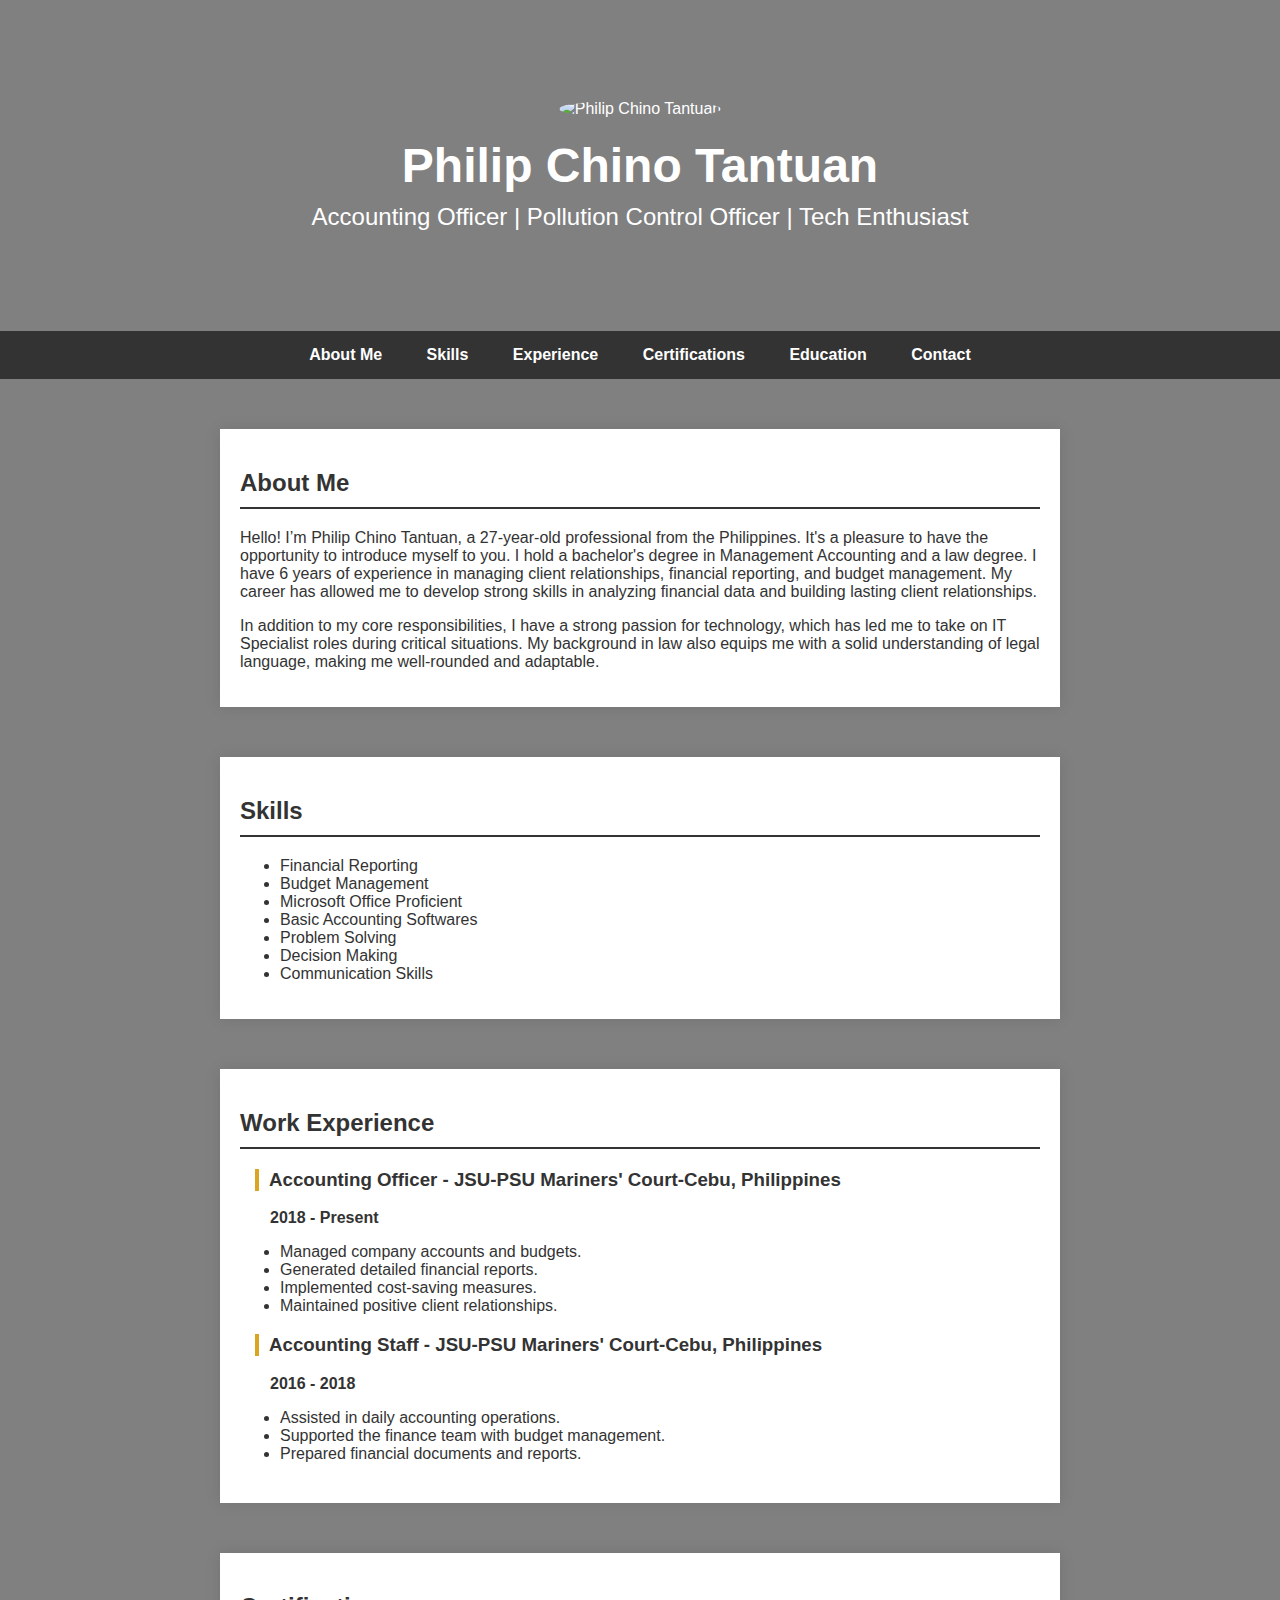
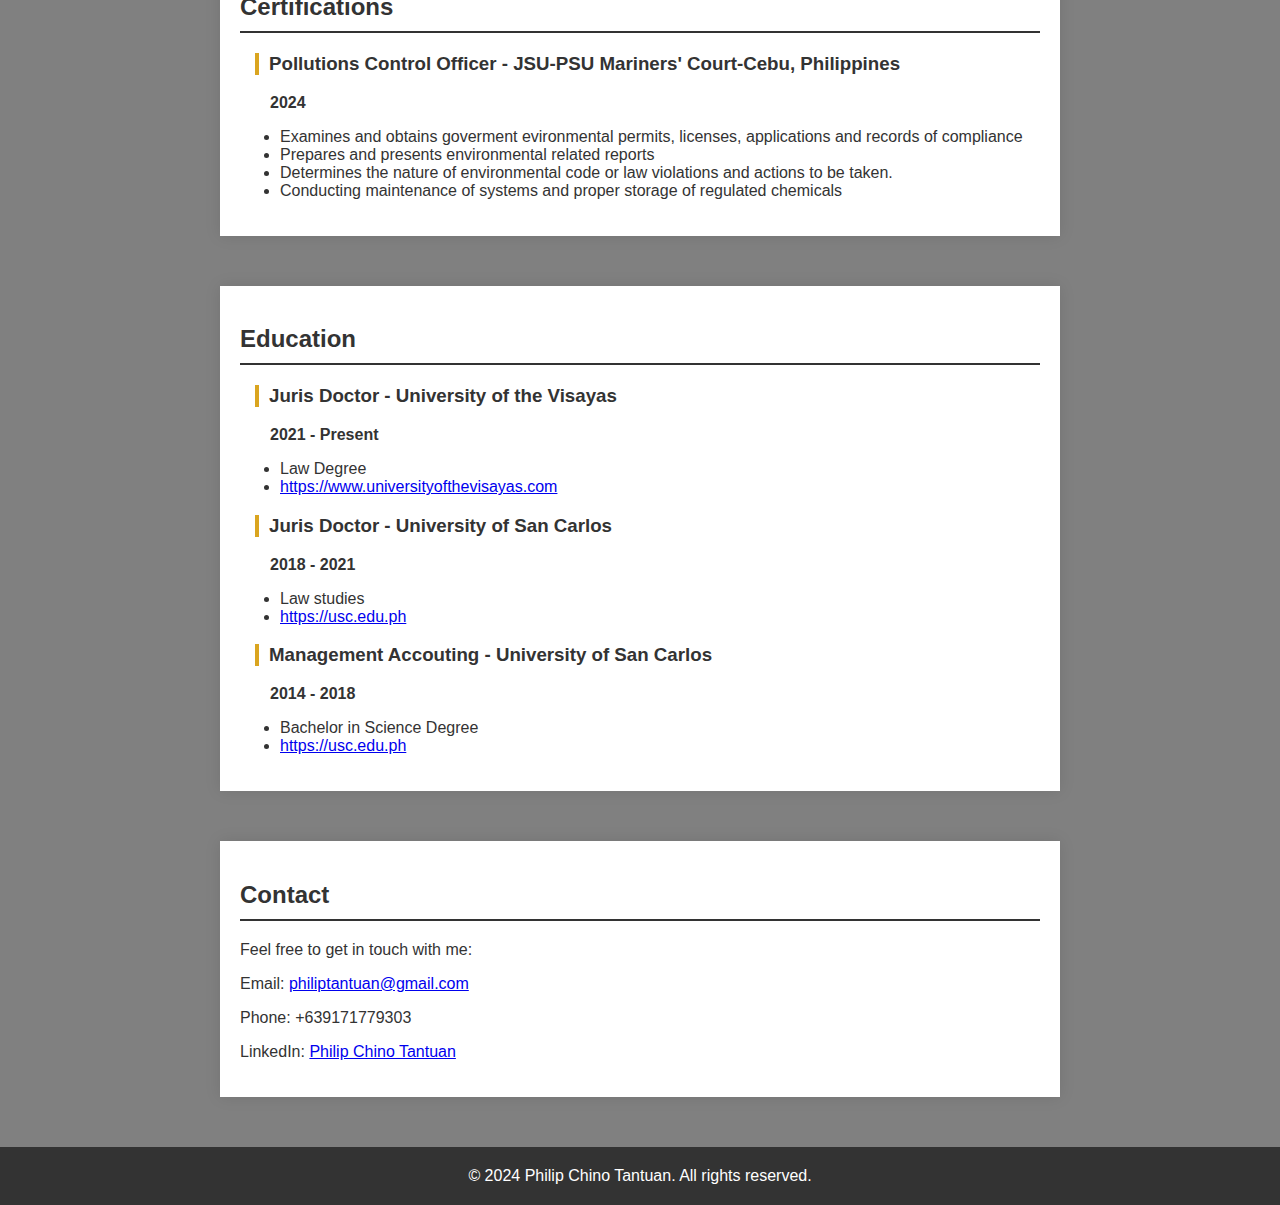
==== index.html @ 5d7c7038 "Add files via upload" ====
<!DOCTYPE html>
<html lang="en">
<head>
    <meta charset="UTF-8">
    <meta name="viewport" content="width=device-width, initial-scale=1.0">
    <title>Chino Tantuan - Portfolio</title>
    <link rel="stylesheet" href="styles.css">
</head>
<body>
    <header>
        <div class="header-content">
            <img src="https://media.licdn.com/dms/image/v2/C4E03AQEwqfz0HJDXSw/profile-displayphoto-shrink_800_800/profile-displayphoto-shrink_800_800/0/1657627004422?e=1730937600&v=beta&t=DvVCZHEvvnG2vAJYaJhIgMLou4Ud-IL6r_seGIM3nPU" 
            alt="Philip Chino Tantuan" 
            style="border-radius: 50%; width: 120px; height: 120px; margin-bottom: 20px;">
            <h1>Philip Chino Tantuan</h1>
            <p>Accounting Officer | Pollution Control Officer | Tech Enthusiast</p>
        </div>
    </header>

    <nav>
        <ul>
            <li><a href="#about">About Me</a></li>
            <li><a href="#skills">Skills</a></li>
            <li><a href="#experience">Experience</a></li>
            <li><a href="#certifications">Certifications</a></li>
            <li><a href="#education">Education</a></li>
            <li><a href="#contact">Contact</a></li>
        </ul>
    </nav>

    <section id="about">
        <h2>About Me</h2>
        <p>Hello! I’m Philip Chino Tantuan, a 27-year-old professional from the Philippines. It's a pleasure to have the opportunity to introduce myself to you. I hold a bachelor's degree in Management Accounting and a law degree. I have 6 years of experience in managing client relationships, financial reporting, and budget management. My career has allowed me to develop strong skills in analyzing financial data and building lasting client relationships.</p>

        <p>In addition to my core responsibilities, I have a strong passion for technology, which has led me to take on IT Specialist roles during critical situations. My background in law also equips me with a solid understanding of legal language, making me well-rounded and adaptable.</p>
    </section>

    <section id="skills">
        <h2>Skills</h2>
        <ul>
            <li>Financial Reporting</li>
            <li>Budget Management</li>
            <li>Microsoft Office Proficient</li>
            <li>Basic Accounting Softwares</li>
            <li>Problem Solving</li>
            <li>Decision Making</li>
            <li>Communication Skills</li>
        </ul>
    </section>

    <section id="experience">
        <h2>Work Experience</h2>
        <div class="experience-item">
            <h3>Accounting Officer - JSU-PSU Mariners' Court-Cebu, Philippines</h3>
            <p>2018 - Present</p>
        <ul>
            <li>Managed company accounts and budgets.</li>
            <li>Generated detailed financial reports.</li>
            <li>Implemented cost-saving measures.</li>
            <li>Maintained positive client relationships.</li>
        </ul>

            <h3>Accounting Staff - JSU-PSU Mariners' Court-Cebu, Philippines</h3>
            <p>2016 - 2018</p>
        <ul>
            <li>Assisted in daily accounting operations.</li>
            <li>Supported the finance team with budget management.</li>
            <li>Prepared financial documents and reports.</li>
        </ul>
        </div>
    </section>

    <section id="certifications">
        <h2>Certifications</h2>
        <div class="certifications-item">
            <h3>Pollutions Control Officer - JSU-PSU Mariners' Court-Cebu, Philippines</h3>
            <p>2024</p>
        <ul>
            <li>Examines and obtains goverment evironmental permits, licenses, applications and records of compliance</li>
            <li>Prepares and presents environmental related reports</li>
            <li>Determines the nature of environmental code or law violations and actions to be taken.</li>
            <li>Conducting maintenance of systems and proper storage of regulated chemicals</li>
        </ul>
        </div>
    </section>    

    <section id="education">
        <h2>Education</h2>
        <div class="education-item">
            <h3>Juris Doctor - University of the Visayas</h3>
            <p>2021 - Present</p>
        <ul>
            <li>Law Degree</li>
            <li> <a href="https://www.universityofthevisayas.com" target="_blank"> https://www.universityofthevisayas.com</a> </li>
        </ul>
            <h3>Juris Doctor - University of San Carlos</h3>
             <p>2018 - 2021</p>
        <ul>
            <li>Law studies</li>
            <li> <a href="https://usc.edu.ph" target="_blank"> https://usc.edu.ph</a> </li>
        </ul>

            <h3>Management Accouting - University of San Carlos</h3>
            <p>2014 - 2018</p>
        <ul>
            <li>Bachelor in Science Degree</li>
            <li> <a href="https://usc.edu.ph" target="_blank"> https://usc.edu.ph</a> </li>
        </ul>
        
        </div>
    </section>

    <section id="contact">
        <h2>Contact</h2>
        <p>Feel free to get in touch with me:</p>
        <p>Email: <a href="mailto:philiptantuan@gmail.com">philiptantuan@gmail.com</a></p>
        <p>Phone: +639171779303</p>
        <p>LinkedIn: <a href="https://www.linkedin.com/in/chino-tantuan-107138245/" target="_blank">Philip Chino Tantuan</a></p>
    </section>

    <footer>
        <p>&copy; 2024 Philip Chino Tantuan. All rights reserved.</p>
    </footer>
</body>
</html>
---- styles.css ----
body {
    font-family: Arial, sans-serif;
    color: #333;
    margin: 0;
    padding: 0;
    background-color: grey;
}

header {
    background-image: url('https://img.freepik.com/free-vector/background-with-black-lines_1051-1040.jpg?w=1480&t=st=1725374179~exp=1725374779~hmac=bb7e68f380f4172eb8aee20af0af83f66ac95c7b62dfbfd78556f318540ff85d');
    background-size: cover;
    background-position: center;
    color: white;
    text-align: center;
    text-weight: bold;
    padding: 100px 20px;
}

.header-content h1 {
    font-size: 3em;
    margin: 0;
}

.header-content p {
    font-size: 1.5em;
    margin: 10px 0 0;
}

nav {
    background-color: #333;
    padding: 15px;
    text-align: center;
}

nav ul {
    list-style: none;
    margin: 0;
    padding: 0;
}

nav ul li {
    display: inline;
    margin: 0 20px;
}

nav ul li a {
    color: white;
    text-decoration: none;
    font-weight: bold;
}

nav ul li a:hover {
    text-decoration: underline;
}

section {
    max-width: 800px;
    margin: 50px auto;
    padding: 20px;
    background-color: white;
    box-shadow: 0 0 15px rgba(0, 0, 0, 0.1);
}

section h2 {
    color: #333;
    border-bottom: 2px solid #333;
    padding-bottom: 10px;
    margin-bottom: 20px;
}

section h3 {
    border-left: 4px solid goldenrod;
    padding-left: 10px;
    margin-left: 15px;
}

.experience-item {
    margin-bottom: 20px;
}

.experience-item p {
    margin-left: 30px;
    font-weight: bold;
}

.certifications-item p {
    margin-left: 30px;
    font-weight: bold;
}

.education-item p {
    margin-left: 30px;
    font-weight: bold;
}

footer {
    text-align: center;
    padding: 20px;
    background-color: #333;
    color: white;
}

footer p {
    margin: 0;
}
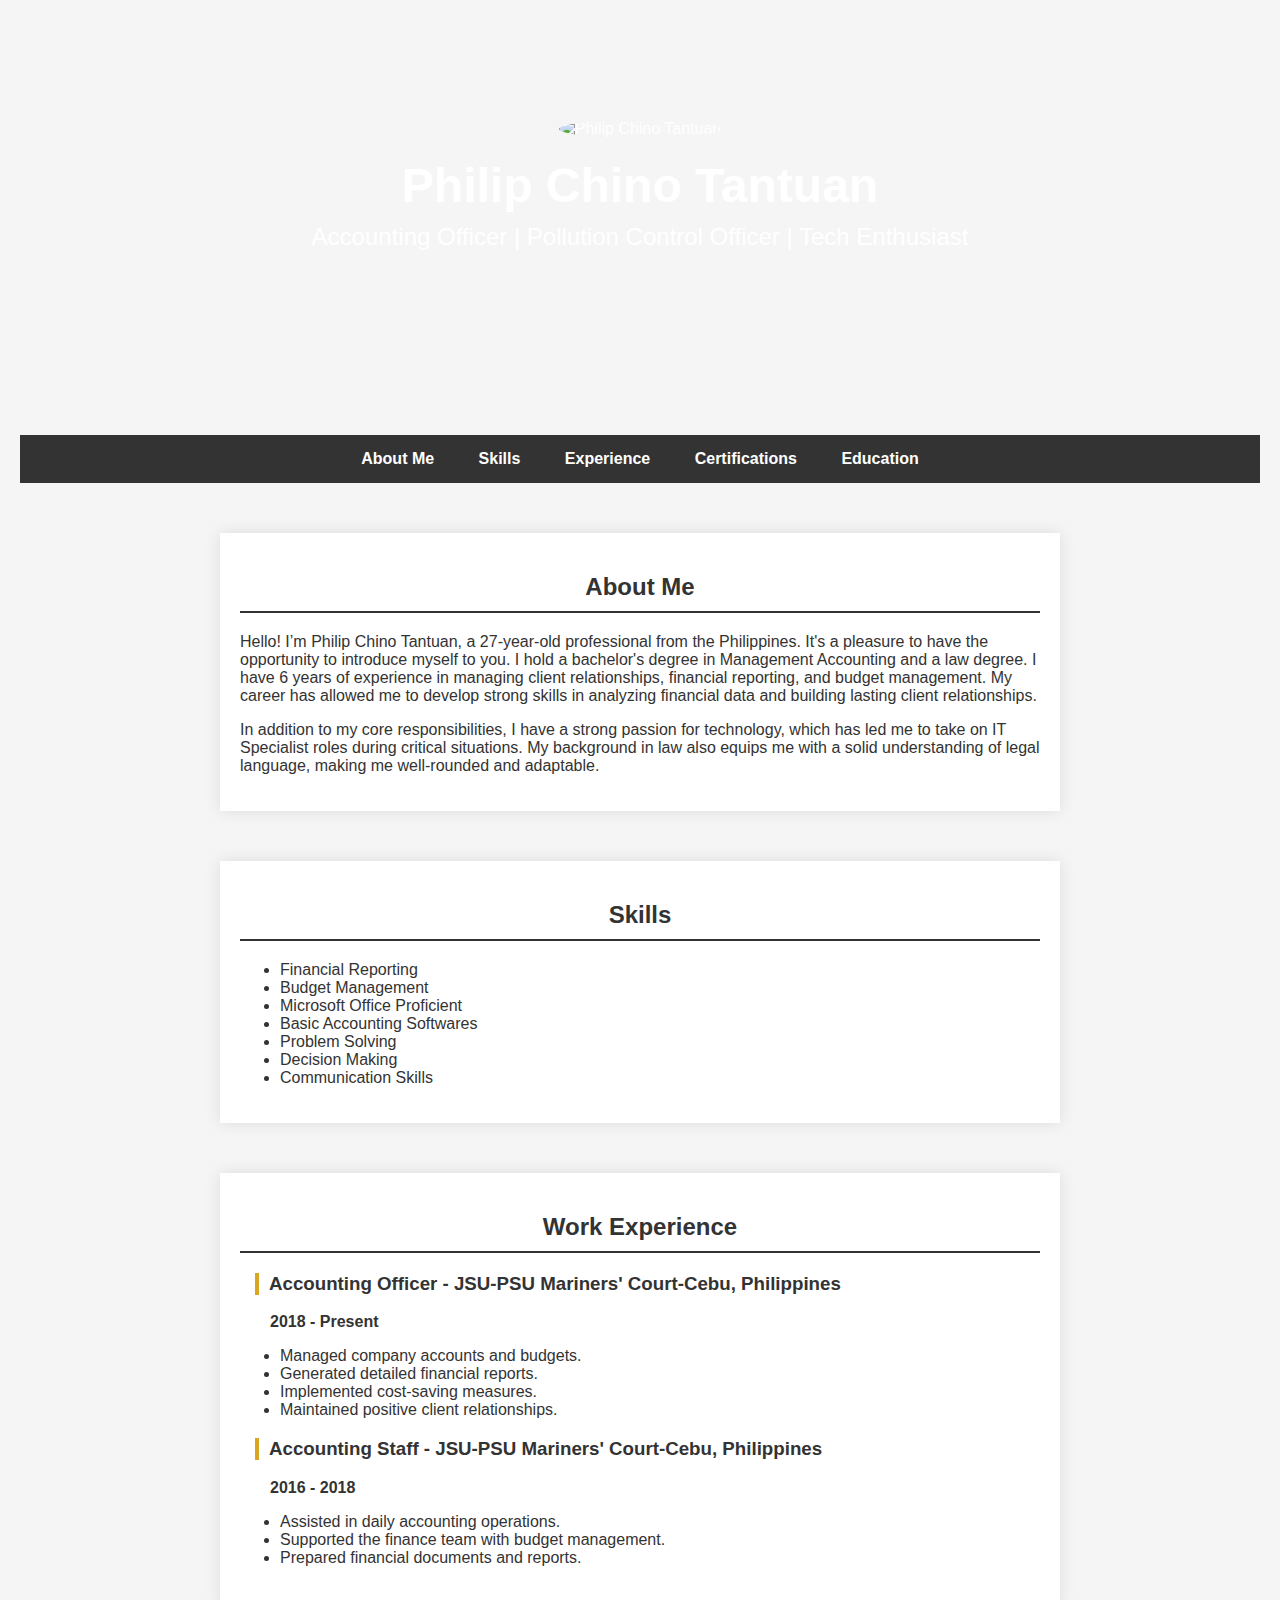
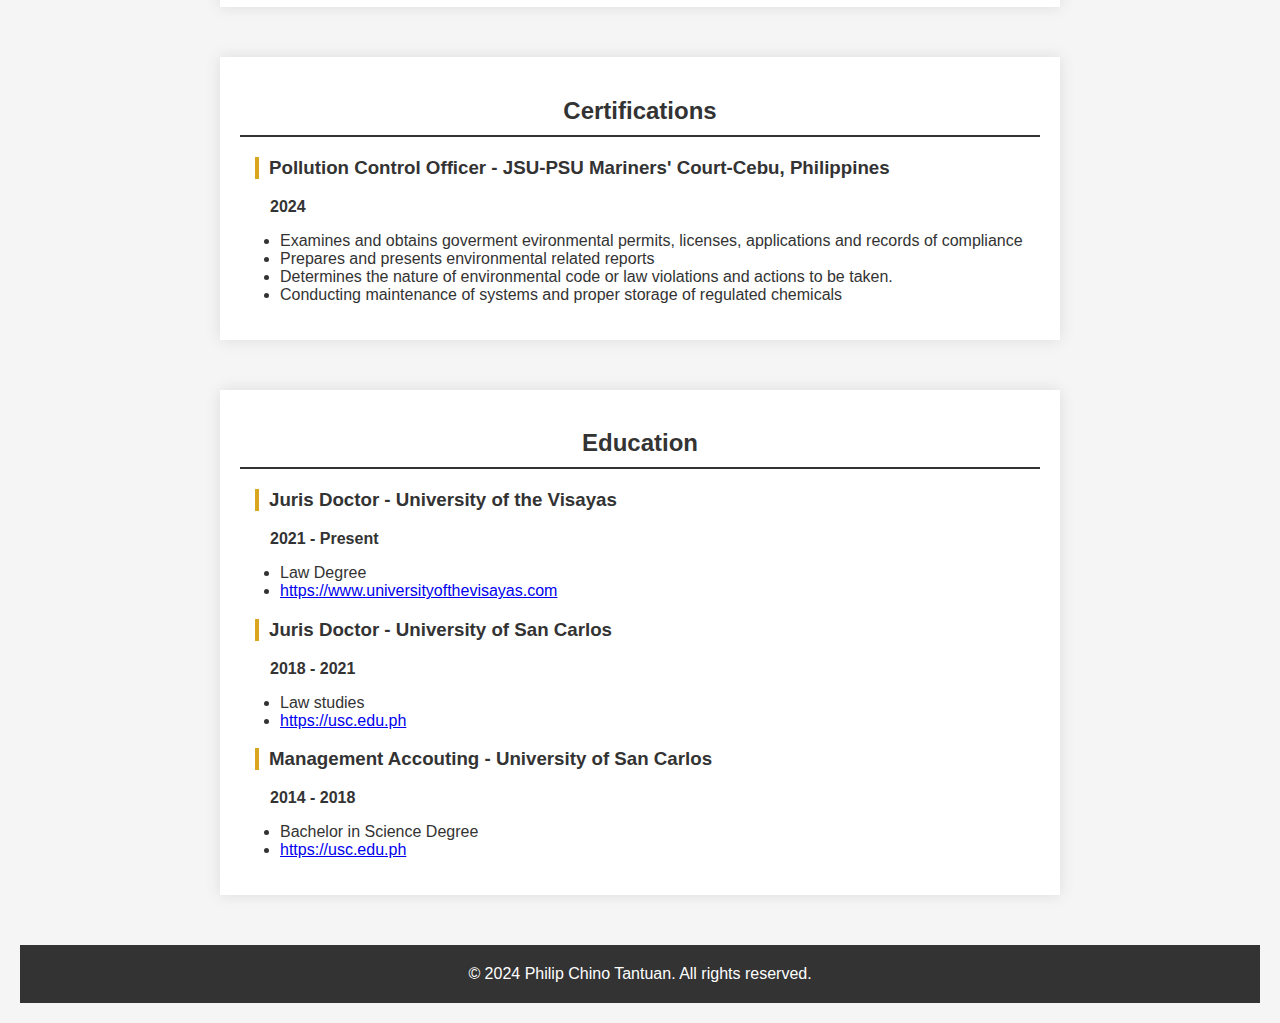
==== commit e3b95e41: "Add files via upload" ====
--- a/index.html
+++ b/index.html
@@ -5,6 +5,10 @@
     <meta name="viewport" content="width=device-width, initial-scale=1.0">
     <title>Chino Tantuan - Portfolio</title>
     <link rel="stylesheet" href="styles.css">
+    <link rel="stylesheet" href="https://cdnjs.cloudflare.com/ajax/libs/font-awesome/6.6.0/css/all.min.css"
+    integrity="sha512-Kc323vGBEqzTmouAECnVceyQqyqdsSiqLQISBL29aUW4U/M7pSPA/gEUZQqv1cwx4OnYxTxve5UMg5GT6L4JJg==" 
+    crossorigin="anonymous" 
+    referrerpolicy="no-referrer" />
 </head>
 <body>
     <header>
@@ -13,7 +17,22 @@
             alt="Philip Chino Tantuan" 
             style="border-radius: 50%; width: 120px; height: 120px; margin-bottom: 20px;">
             <h1>Philip Chino Tantuan</h1>
-            <p>Accounting Officer | Pollution Control Officer | Tech Enthusiast</p>
+            <p>Accounting Officer | Pollution Control Officer | Tech Enthusiast</p>  
+            <nav class="nav-container">
+            <a class="btn" title="Linkedin Profile"
+                target="_blank"
+                href="https://www.linkedin.com/in/chino-tantuan-107138245/">
+                    <i class="fa-brands fa-linkedin"></i> </a>
+            <a class="btn" title="Facebook"
+                target="_blank"
+                href="https://www.facebook.com/ChinoTantuan/">
+                <i class="fa-brands fa-square-facebook"></i> </a>
+            
+            <!-- Contact Me Button -->
+            <button id="contactBtn" title="Contact Me">
+                <i class="fas fa-envelope"></i></button>  
+        <script src="script.js"></script>    
+        </nav>    
         </div>
     </header>
 
@@ -24,7 +43,6 @@
             <li><a href="#experience">Experience</a></li>
             <li><a href="#certifications">Certifications</a></li>
             <li><a href="#education">Education</a></li>
-            <li><a href="#contact">Contact</a></li>
         </ul>
     </nav>
 
@@ -73,7 +91,7 @@
     <section id="certifications">
         <h2>Certifications</h2>
         <div class="certifications-item">
-            <h3>Pollutions Control Officer - JSU-PSU Mariners' Court-Cebu, Philippines</h3>
+            <h3>Pollution Control Officer - JSU-PSU Mariners' Court-Cebu, Philippines</h3>
             <p>2024</p>
         <ul>
             <li>Examines and obtains goverment evironmental permits, licenses, applications and records of compliance</li>
@@ -110,14 +128,6 @@
         </div>
     </section>
 
-    <section id="contact">
-        <h2>Contact</h2>
-        <p>Feel free to get in touch with me:</p>
-        <p>Email: <a href="mailto:philiptantuan@gmail.com">philiptantuan@gmail.com</a></p>
-        <p>Phone: +639171779303</p>
-        <p>LinkedIn: <a href="https://www.linkedin.com/in/chino-tantuan-107138245/" target="_blank">Philip Chino Tantuan</a></p>
-    </section>
-
     <footer>
         <p>&copy; 2024 Philip Chino Tantuan. All rights reserved.</p>
     </footer>
--- a/styles.css
+++ b/styles.css
@@ -15,6 +15,33 @@
     text-weight: bold;
     padding: 100px 20px;
 }
+.nav-container{
+    display: flex;
+    align-items: center;
+    justify-content: center;
+    gap: 0;
+    background: inherit;
+}
+
+.btn {
+    padding: 12px 16px;
+    font-size: 30px;
+    width: 30px;
+    color: inherit;
+    aspect-ratio: 1 / 1;
+    overflow: hidden;
+    border-radius: 100%;
+    display: grid;
+    place-items: center;
+    text-decoration:none;   
+    text-align: center;
+}
+
+.btn: hover{
+
+
+}
+
 
 .header-content h1 {
     font-size: 3em;
@@ -103,3 +130,84 @@
 footer p {
     margin: 0;
 }
+
+/* Contact Me Icon Button */
+#contactBtn {
+    padding: 15px;
+    background-color: inherit;
+    color: white;
+    border: none;
+    cursor: pointer;
+    border-radius: 100%;
+    font-size: 30px;
+    display: inline-flex;
+    align-items: center;
+    justify-content: center;
+}
+
+#contactBtn i {
+    margin: 0;
+}
+
+/* Modal Form Styling */
+body {
+    font-family: Arial, sans-serif;
+    color: #333;
+    margin: 0;
+    padding: 20px;
+    background-color: #f5f5f5;
+}
+
+form {
+    display: flex;
+    flex-direction: column;
+    align-items: center;
+    padding: 20px;
+    background-color: white;
+    box-shadow: 0 0 15px rgba(0, 0, 0, 0.2);
+    border-radius: 10px;
+    max-width: 350px;
+    margin: auto;
+}
+
+h2 {
+    margin-bottom: 20px;
+    font-size: 24px;
+    text-align: center;
+}
+
+label {
+    margin-top: 10px;
+    width: 100%;
+    font-weight: bold;
+    text-align: left;
+}
+
+input, textarea {
+    width: 100%;
+    padding: 10px;
+    margin-top: 5px;
+    border: 1px solid #ccc;
+    border-radius: 5px;
+    font-size: 16px;
+    box-sizing: border-box;
+}
+
+textarea {
+    resize: none;
+}
+
+button[type="submit"] {
+    margin-top: 20px;
+    padding: 10px 20px;
+    background-color: #333;
+    color: white;
+    border: none;
+    cursor: pointer;
+    border-radius: 5px;
+    font-size: 16px;
+}
+
+button[type="submit"]:hover {
+    background-color: #555;
+}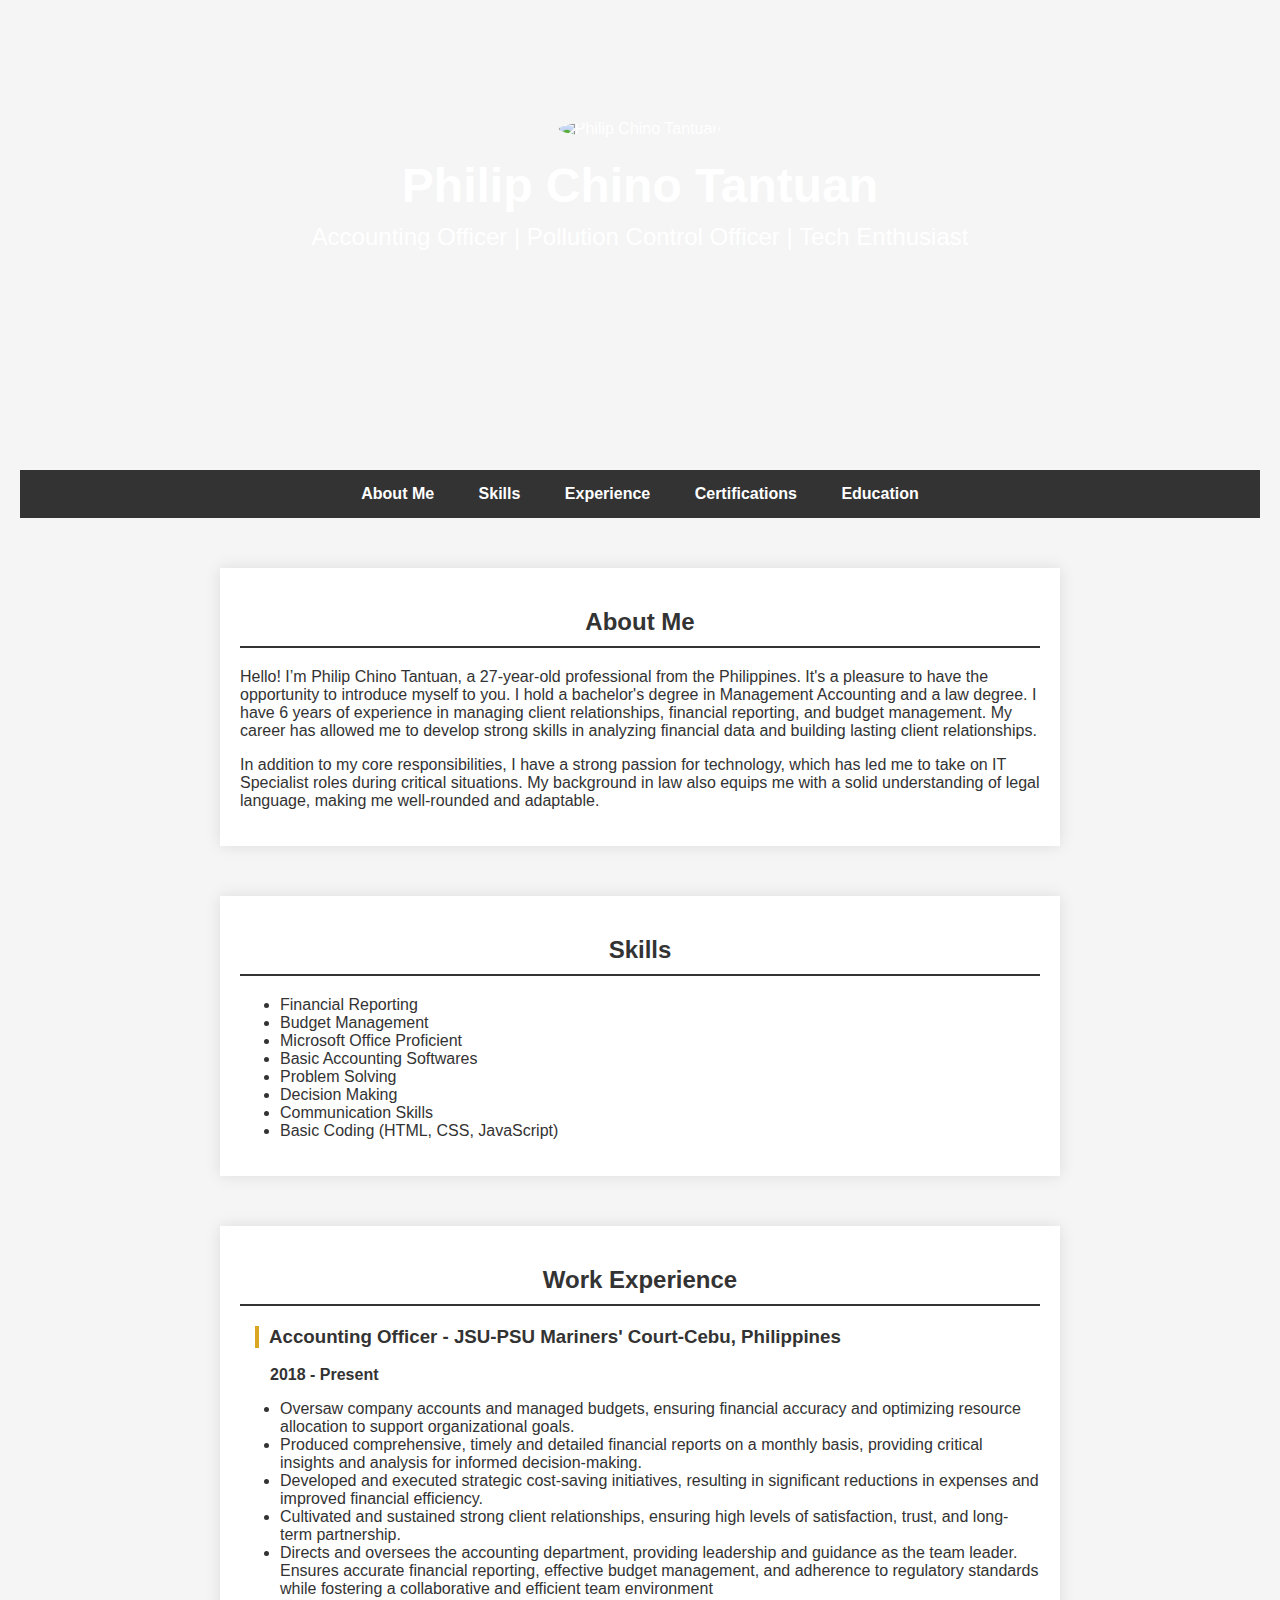
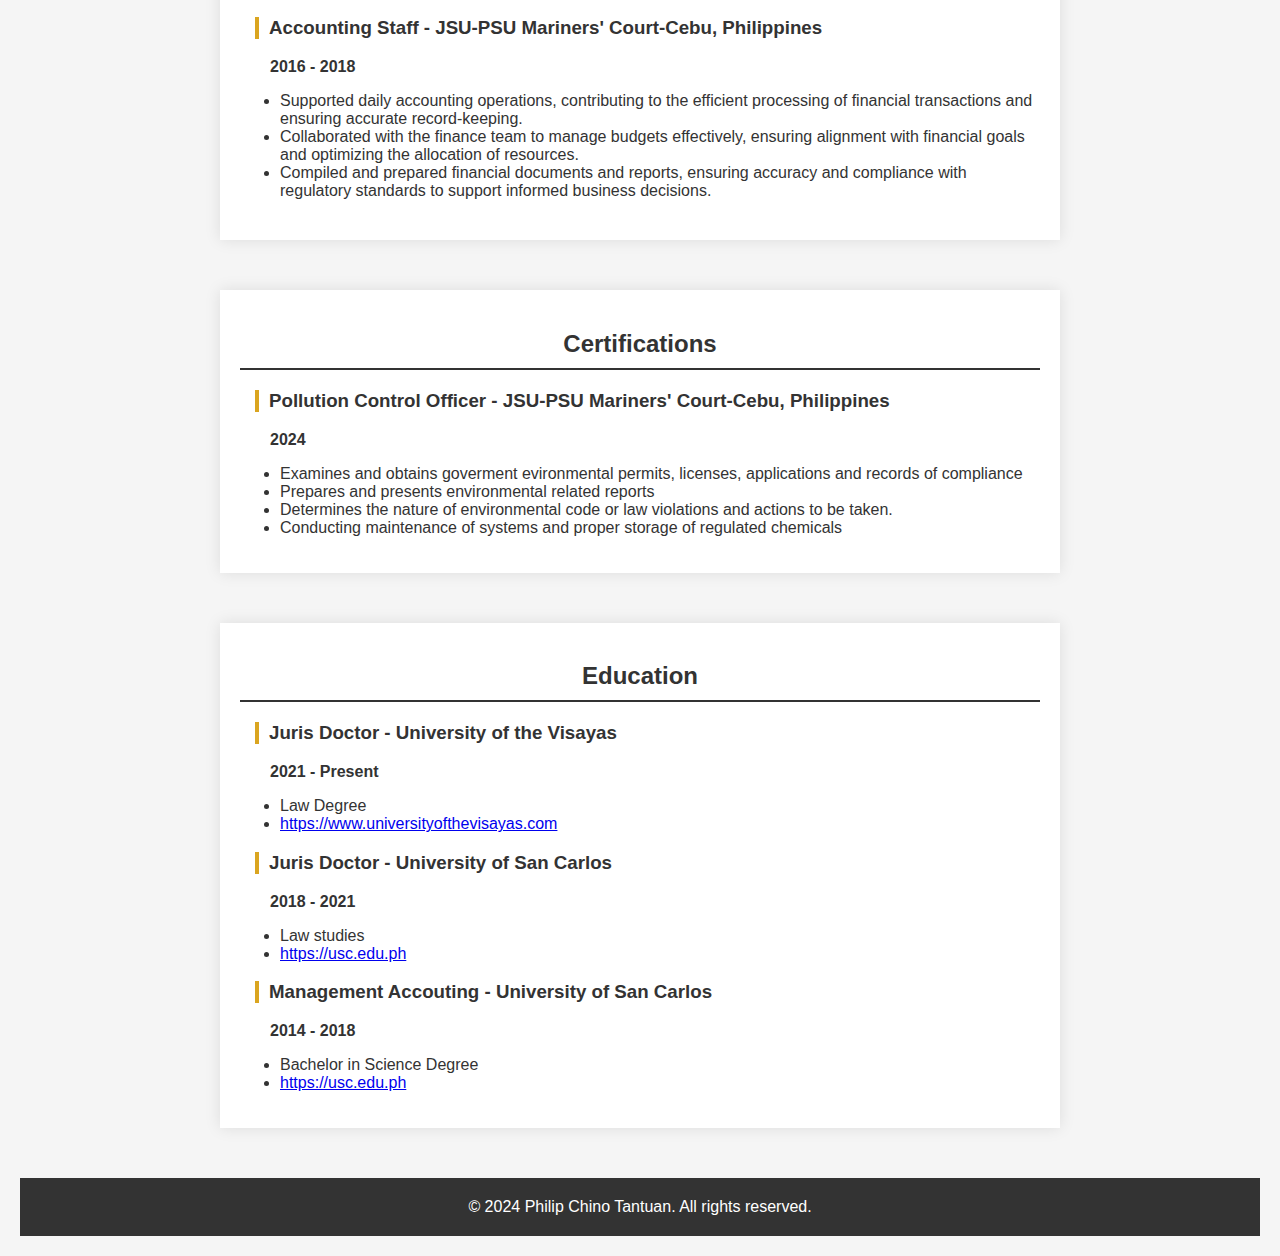
==== commit 858a885b: "Add files via upload" ====
--- a/index.html
+++ b/index.html
@@ -63,6 +63,7 @@
             <li>Problem Solving</li>
             <li>Decision Making</li>
             <li>Communication Skills</li>
+            <li>Basic Coding (HTML, CSS, JavaScript)</li>
         </ul>
     </section>
 
@@ -72,18 +73,19 @@
             <h3>Accounting Officer - JSU-PSU Mariners' Court-Cebu, Philippines</h3>
             <p>2018 - Present</p>
         <ul>
-            <li>Managed company accounts and budgets.</li>
-            <li>Generated detailed financial reports.</li>
-            <li>Implemented cost-saving measures.</li>
-            <li>Maintained positive client relationships.</li>
+            <li>Oversaw company accounts and managed budgets, ensuring financial accuracy and optimizing resource allocation to support organizational goals.</li>
+            <li>Produced comprehensive, timely and detailed financial reports on a monthly basis, providing critical insights and analysis for informed decision-making.</li>
+            <li>Developed and executed strategic cost-saving initiatives, resulting in significant reductions in expenses and improved financial efficiency.</li>
+            <li>Cultivated and sustained strong client relationships, ensuring high levels of satisfaction, trust, and long-term partnership.</li>
+            <li>Directs and oversees the accounting department, providing leadership and guidance as the team leader. Ensures accurate financial reporting, effective budget management, and adherence to regulatory standards while fostering a collaborative and efficient team environment</li>
         </ul>
 
             <h3>Accounting Staff - JSU-PSU Mariners' Court-Cebu, Philippines</h3>
             <p>2016 - 2018</p>
         <ul>
-            <li>Assisted in daily accounting operations.</li>
-            <li>Supported the finance team with budget management.</li>
-            <li>Prepared financial documents and reports.</li>
+            <li>Supported daily accounting operations, contributing to the efficient processing of financial transactions and ensuring accurate record-keeping.</li>
+            <li>Collaborated with the finance team to manage budgets effectively, ensuring alignment with financial goals and optimizing the allocation of resources.</li>
+            <li>Compiled and prepared financial documents and reports, ensuring accuracy and compliance with regulatory standards to support informed business decisions.</li>
         </ul>
         </div>
     </section>
--- a/styles.css
+++ b/styles.css
@@ -14,6 +14,7 @@
     text-align: center;
     text-weight: bold;
     padding: 100px 20px;
+    height: 250px;
 }
 .nav-container{
     display: flex;
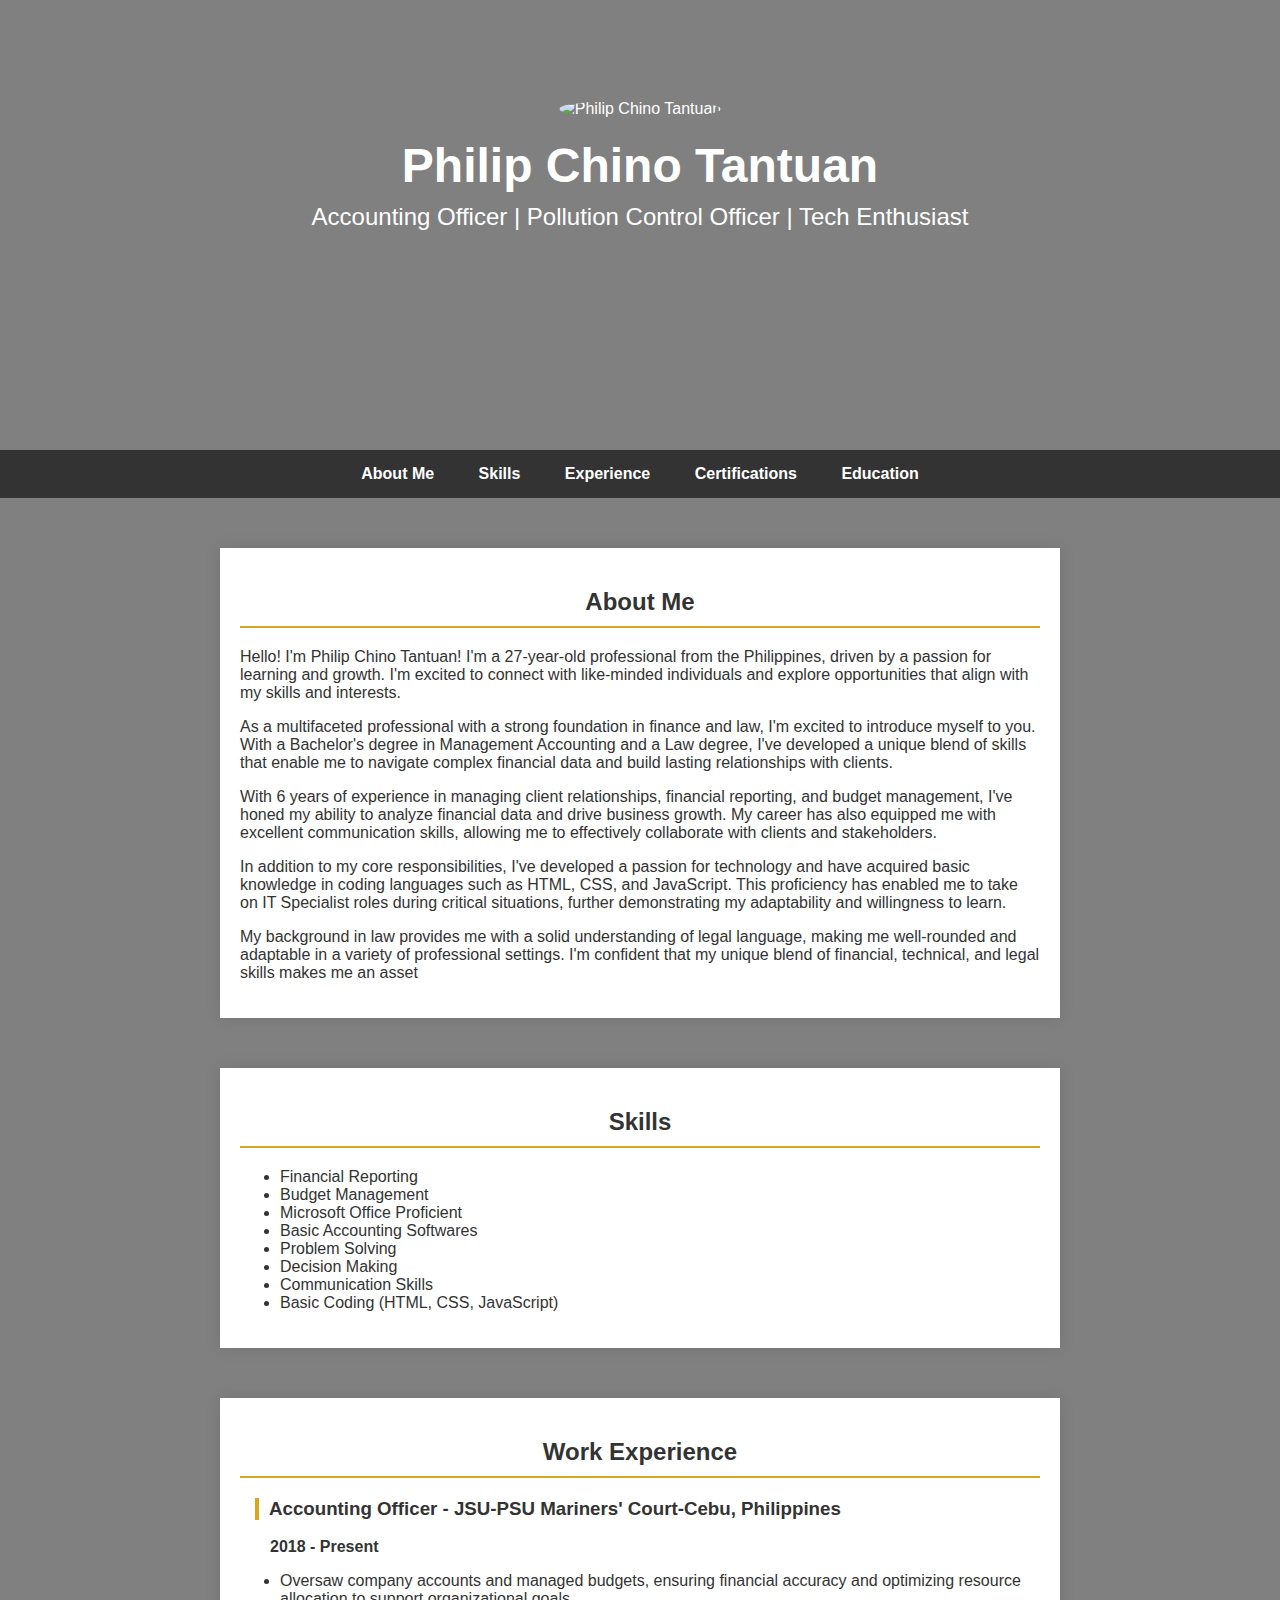
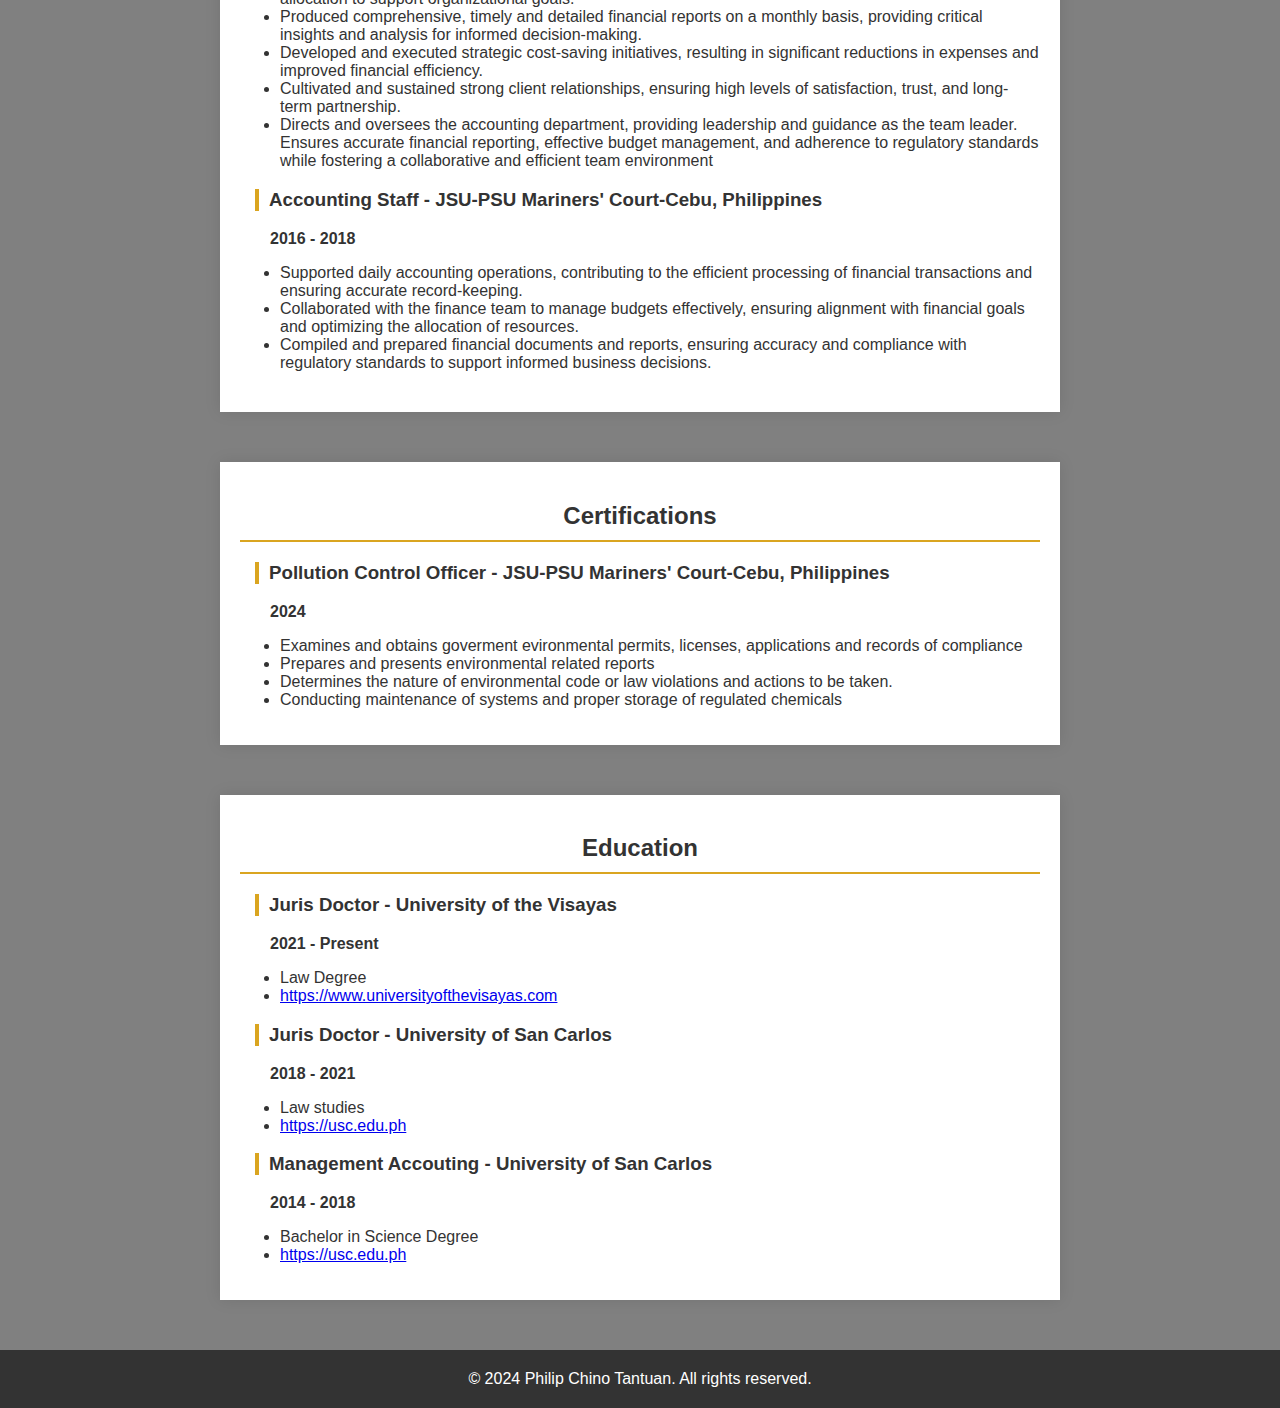
==== commit a1e227ff: "Add files via upload" ====
--- a/index.html
+++ b/index.html
@@ -28,7 +28,6 @@
                 href="https://www.facebook.com/ChinoTantuan/">
                 <i class="fa-brands fa-square-facebook"></i> </a>
             
-            <!-- Contact Me Button -->
             <button id="contactBtn" title="Contact Me">
                 <i class="fas fa-envelope"></i></button>  
         <script src="script.js"></script>    
@@ -48,9 +47,15 @@
 
     <section id="about">
         <h2>About Me</h2>
-        <p>Hello! I’m Philip Chino Tantuan, a 27-year-old professional from the Philippines. It's a pleasure to have the opportunity to introduce myself to you. I hold a bachelor's degree in Management Accounting and a law degree. I have 6 years of experience in managing client relationships, financial reporting, and budget management. My career has allowed me to develop strong skills in analyzing financial data and building lasting client relationships.</p>
+        <p>Hello! I'm Philip Chino Tantuan! I'm a 27-year-old professional from the Philippines, driven by a passion for learning and growth. I'm excited to connect with like-minded individuals and explore opportunities that align with my skills and interests. </p>
+            
+        <p>As a multifaceted professional with a strong foundation in finance and law, I'm excited to introduce myself to you. With a Bachelor's degree in Management Accounting and a Law degree, I've developed a unique blend of skills that enable me to navigate complex financial data and build lasting relationships with clients.</p>
 
-        <p>In addition to my core responsibilities, I have a strong passion for technology, which has led me to take on IT Specialist roles during critical situations. My background in law also equips me with a solid understanding of legal language, making me well-rounded and adaptable.</p>
+        <p>With 6 years of experience in managing client relationships, financial reporting, and budget management, I've honed my ability to analyze financial data and drive business growth. My career has also equipped me with excellent communication skills, allowing me to effectively collaborate with clients and stakeholders.</p>
+
+        <p>In addition to my core responsibilities, I've developed a passion for technology and have acquired basic knowledge in coding languages such as HTML, CSS, and JavaScript. This proficiency has enabled me to take on IT Specialist roles during critical situations, further demonstrating my adaptability and willingness to learn.</p>
+
+        <p>My background in law provides me with a solid understanding of legal language, making me well-rounded and adaptable in a variety of professional settings. I'm confident that my unique blend of financial, technical, and legal skills makes me an asset</p>
     </section>
 
     <section id="skills">
--- a/styles.css
+++ b/styles.css
@@ -15,6 +15,7 @@
     text-weight: bold;
     padding: 100px 20px;
     height: 250px;
+    box-shadow: 0 2px 4px rgba(0, 0, 0, 0.1);
 }
 .nav-container{
     display: flex;
@@ -38,12 +39,6 @@
     text-align: center;
 }
 
-.btn: hover{
-
-
-}
-
-
 .header-content h1 {
     font-size: 3em;
     margin: 0;
@@ -91,7 +86,7 @@
 
 section h2 {
     color: #333;
-    border-bottom: 2px solid #333;
+    border-bottom: 2px solid goldenrod;
     padding-bottom: 10px;
     margin-bottom: 20px;
 }
@@ -132,7 +127,6 @@
     margin: 0;
 }
 
-/* Contact Me Icon Button */
 #contactBtn {
     padding: 15px;
     background-color: inherit;
@@ -150,13 +144,13 @@
     margin: 0;
 }
 
-/* Modal Form Styling */
 body {
     font-family: Arial, sans-serif;
     color: #333;
     margin: 0;
-    padding: 20px;
-    background-color: #f5f5f5;
+    padding: 0;
+    background-color: grey;
+    max-width: 100%;
 }
 
 form {
@@ -211,4 +205,16 @@
 
 button[type="submit"]:hover {
     background-color: #555;
-}+}
+
+@media only screen and (max-width: 768px) {
+    .header-content {
+      padding: 20px;
+    }
+    .header-content h1 {
+      font-size: 2rem; 
+    }
+    .header-content p {
+      font-size: 1.2rem; 
+    }
+  }